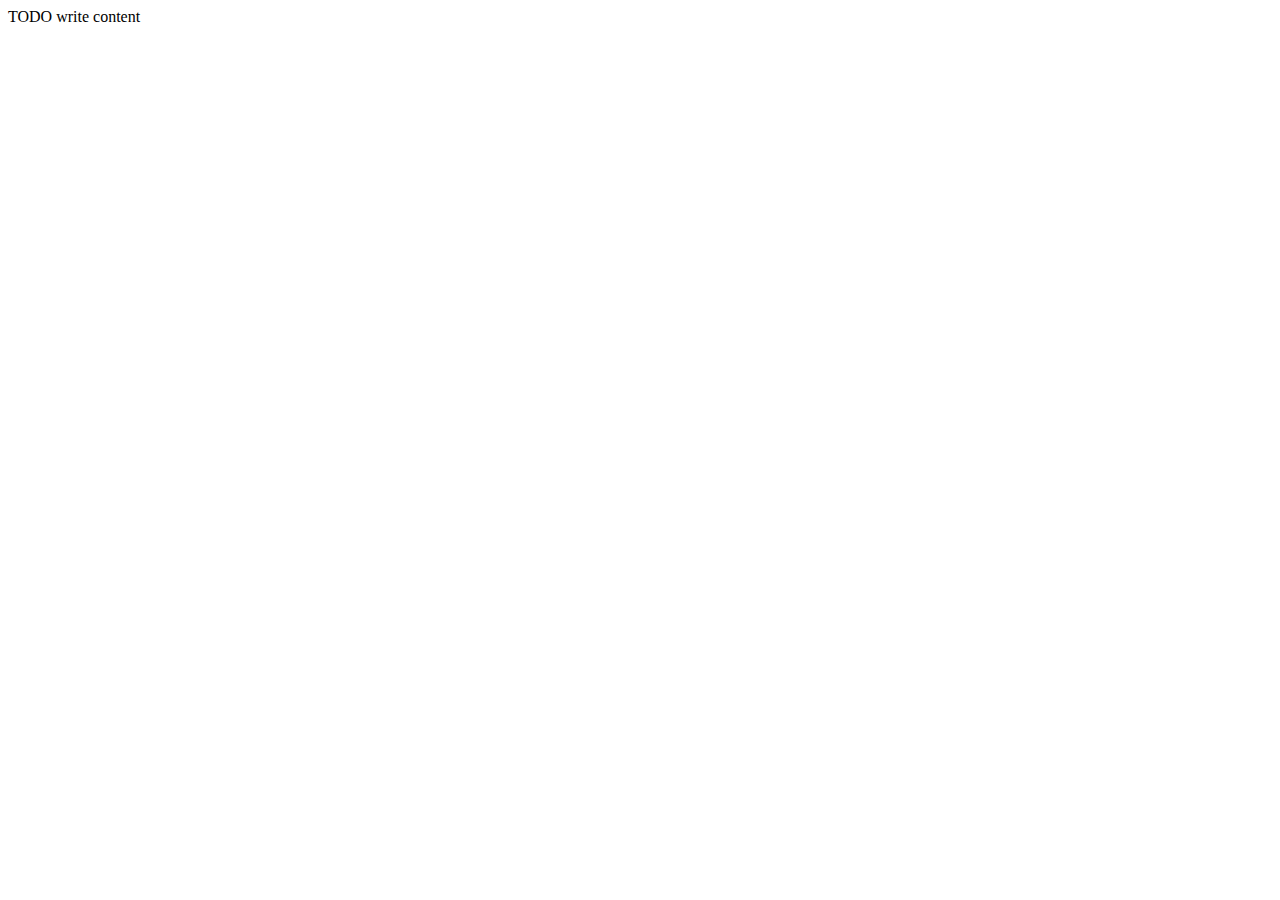
==== Project/web/index.html @ a3f19a48 "Chnages" ====
<!DOCTYPE html>
<!--
To change this license header, choose License Headers in Project Properties.
To change this template file, choose Tools | Templates
and open the template in the editor.
-->
<html>
    <head>
        <title>TODO supply a title</title>
        <meta charset="UTF-8">
        <meta name="viewport" content="width=device-width, initial-scale=1.0">
    </head>
    <body>
        <div>TODO write content</div>
    </body>
</html>
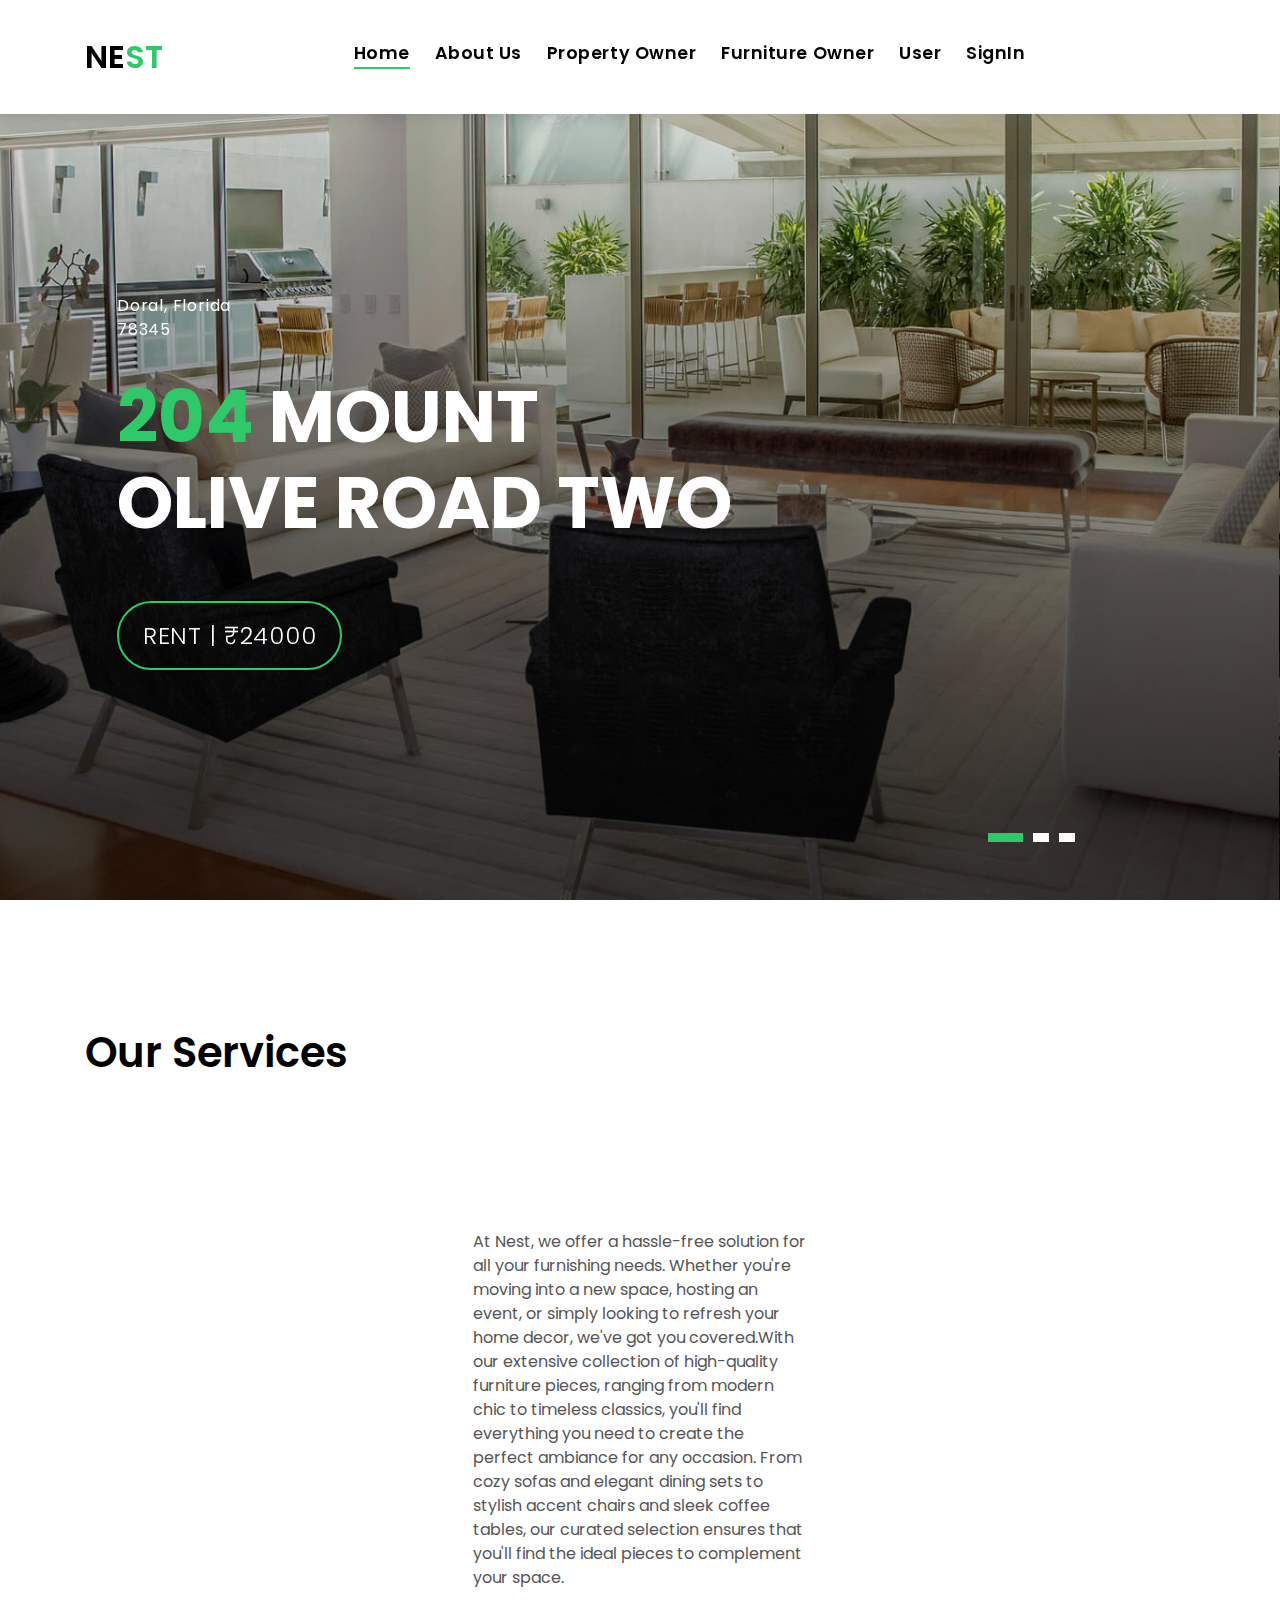
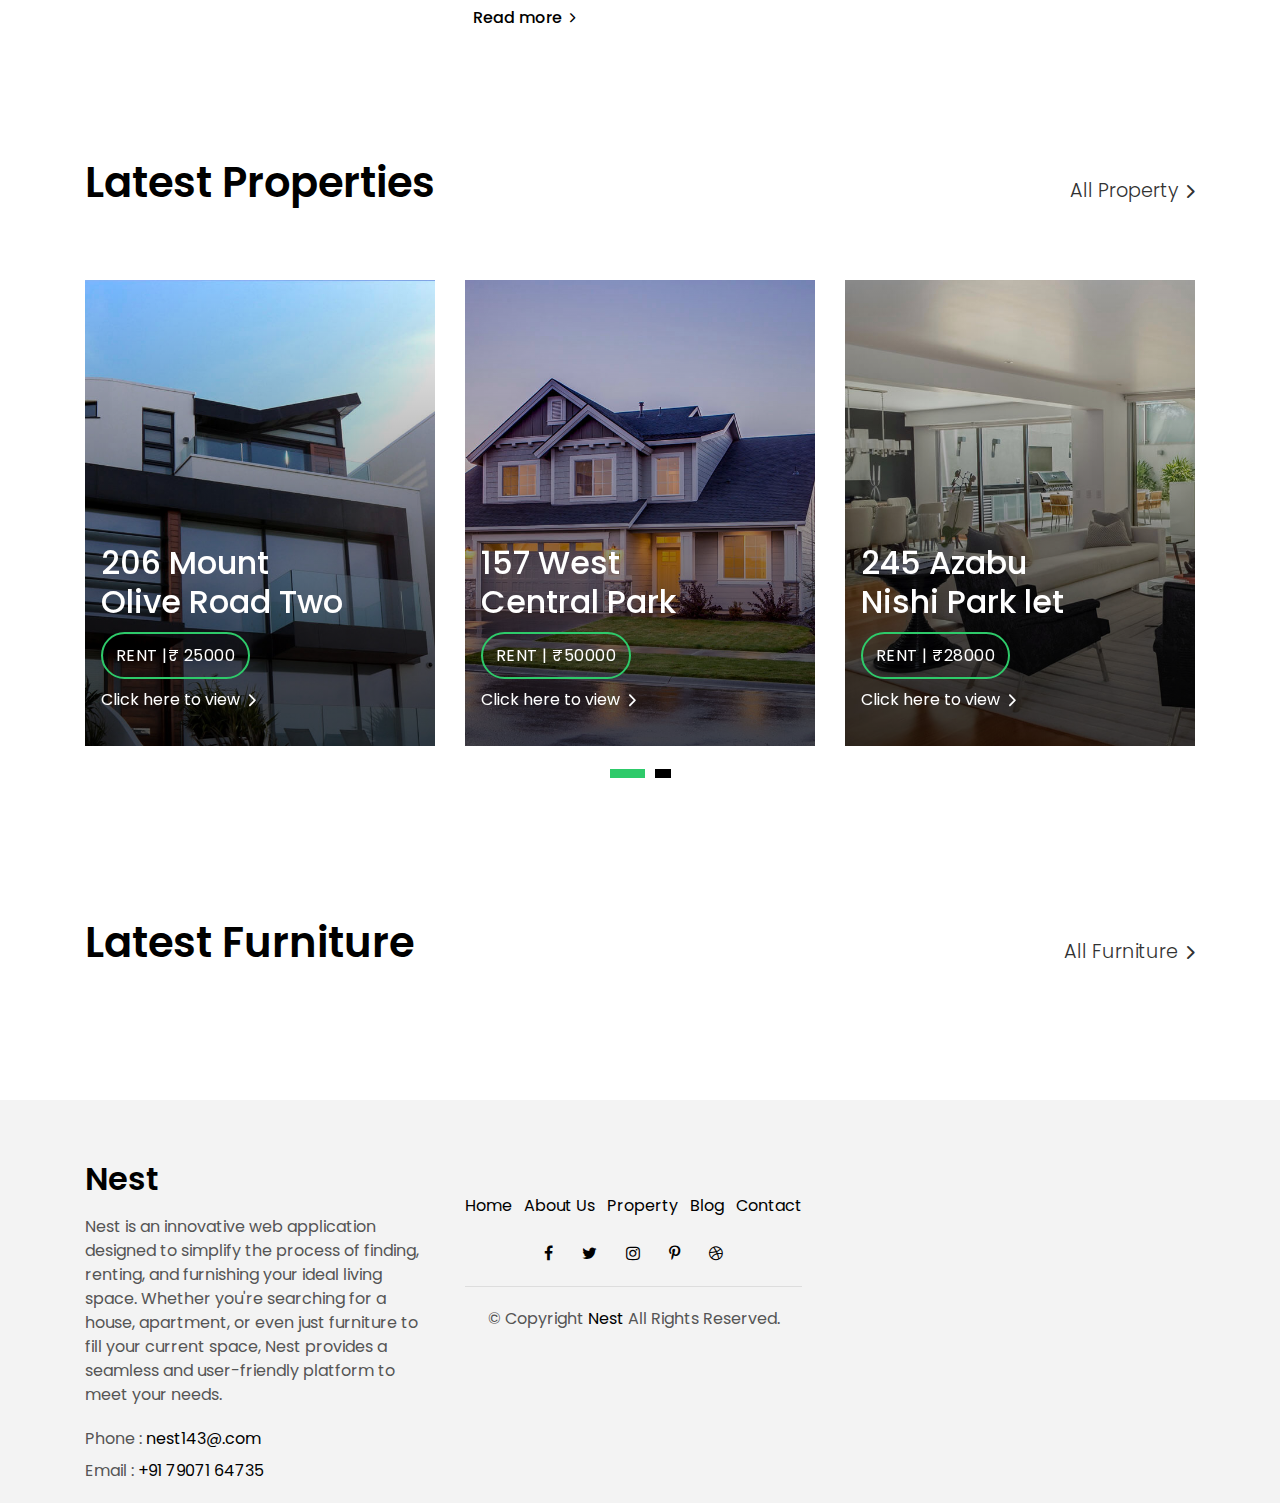
==== commit 328b1487: "new" ====
--- a/Project/web/index.html
+++ b/Project/web/index.html
@@ -1,16 +1,849 @@
 <!DOCTYPE html>
-<!--
-To change this license header, choose License Headers in Project Properties.
-To change this template file, choose Tools | Templates
-and open the template in the editor.
--->
-<html>
+<html lang="en">
     <head>
-        <title>TODO supply a title</title>
-        <meta charset="UTF-8">
-        <meta name="viewport" content="width=device-width, initial-scale=1.0">
+        <meta charset="utf-8">
+        <title>NEST Home Page</title>
+        <meta content="width=device-width, initial-scale=1.0" name="viewport">
+        <meta content="" name="keywords">
+        <meta content="" name="description">
+
+        <!-- Favicons -->
+        <link href="img/favicon.png" rel="icon">
+        <link href="img/apple-touch-icon.png" rel="apple-touch-icon">
+
+        <!-- Google Fonts -->
+        <link href="https://fonts.googleapis.com/css?family=Poppins:300,400,500,600,700" rel="stylesheet">
+
+        <!-- Bootstrap CSS File -->
+        <link href="Assets/Templates/Main/lib/bootstrap/css/bootstrap.min.css" rel="stylesheet">
+
+        <!-- Libraries CSS Files -->
+        <link href="Assets/Templates/Main/lib/font-awesome/css/font-awesome.min.css" rel="stylesheet">
+        <link href="Assets/Templates/Main/lib/animate/animate.min.css" rel="stylesheet">
+        <link href="Assets/Templates/Main/lib/ionicons/css/ionicons.min.css" rel="stylesheet">
+        <link href="Assets/Templates/Main/lib/owlcarousel/assets/owl.carousel.min.css" rel="stylesheet">
+
+        <!-- Main Stylesheet File -->
+        <link href="Assets/Templates/Main/css/style.css" rel="stylesheet">
+
     </head>
+
     <body>
-        <div>TODO write content</div>
-    </body>
-</html>
+
+        <div class="click-closed"></div>
+   
+
+        <!--/ Nav Star /-->
+        <nav class="navbar navbar-default navbar-trans navbar-expand-lg fixed-top">
+            <div class="container">
+                <button class="navbar-toggler collapsed" type="button" data-toggle="collapse" data-target="#navbarDefault"
+                        aria-controls="navbarDefault" aria-expanded="false" aria-label="Toggle navigation">
+                    <span></span>
+                    <span></span>
+                    <span></span>
+                </button>
+                <a class="navbar-brand text-brand" href="Assets/Templates/Main/index.html">NE<span class="color-b">ST</span></a>
+                <button type="button" class="btn btn-link nav-search navbar-toggle-box-collapse d-md-none" data-toggle="collapse"
+                        data-target="#navbarTogglerDemo01" aria-expanded="false">
+                    <span class="fa fa-search" aria-hidden="true"></span>
+                </button>
+                <div class="navbar-collapse collapse justify-content-center" id="navbarDefault">
+                    <ul class="navbar-nav">
+                        <li class="nav-item">
+                            <a class="nav-link active" href="index.html">Home</a>
+                        </li>
+                        <li class="nav-item">
+                            <a class="nav-link" href="Guest/about.html">About Us</a>
+                        </li>
+                        <li class="nav-item">
+                            <a class="nav-link" href="Guest/PropertyOwner.jsp">Property Owner</a>
+                        </li>
+                        <li class="nav-item">
+                            <a class="nav-link" href="Guest/FurnitureOwner.jsp">Furniture Owner</a>
+                        </li>
+                         <li class="nav-item">
+                             <a class="nav-link" href="Guest/NewUser.jsp">User</a>
+                        </li>
+                         <li class="nav-item">
+                             <a class="nav-link" href="Guest/Login.jsp">SignIn</a>
+                        </li>
+                    </ul>
+                </div>
+              
+            </div>
+        </nav>
+        <!--/ Nav End /-->
+
+        <!--/ Carousel Star /-->
+        <div class="intro intro-carousel">
+            <div id="carousel" class="owl-carousel owl-theme">
+                <div class="carousel-item-a intro-item bg-image" style="background-image: url(Assets/Templates/Main/img/slide-1.jpg)">
+                    <div class="overlay overlay-a"></div>
+                    <div class="intro-content display-table">
+                        <div class="table-cell">
+                            <div class="container">
+                                <div class="row">
+                                    <div class="col-lg-8">
+                                        <div class="intro-body">
+                                            <p class="intro-title-top">Doral, Florida
+                                                <br> 78345</p>
+                                            <h1 class="intro-title mb-4">
+                                                <span class="color-b">204 </span> Mount
+                                                <br> Olive Road Two</h1>
+                                            <p class="intro-subtitle intro-price">
+                                                <a href="#"><span class="price-a">rent | ₹24000</span></a>
+                                            </p>
+                                        </div>
+                                    </div>
+                                </div>
+                            </div>
+                        </div>
+                    </div>
+                </div>
+                <div class="carousel-item-a intro-item bg-image" style="background-image: url(Assets/Templates/Main/img/slide-2.jpg)">
+                    <div class="overlay overlay-a"></div>
+                    <div class="intro-content display-table">
+                        <div class="table-cell">
+                            <div class="container">
+                                <div class="row">
+                                    <div class="col-lg-8">
+                                        <div class="intro-body">
+                                            <p class="intro-title-top">Doral, Florida
+                                                <br> 78345</p>
+                                            <h1 class="intro-title mb-4">
+                                                <span class="color-b">204 </span> Rino
+                                                <br> Venda Road Five</h1>
+                                            <p class="intro-subtitle intro-price">
+                                                <a href="#"><span class="price-a">rent | ₹24000</span></a>
+                                            </p>
+                                        </div>
+                                    </div>
+                                </div>
+                            </div>
+                        </div>
+                    </div>
+                </div>
+                <div class="carousel-item-a intro-item bg-image" style="background-image: url(Assets/Templates/Main/img/slide-3.jpg)">
+                    <div class="overlay overlay-a"></div>
+                    <div class="intro-content display-table">
+                        <div class="table-cell">
+                            <div class="container">
+                                <div class="row">
+                                    <div class="col-lg-8">
+                                        <div class="intro-body">
+                                            <p class="intro-title-top">Doral, Florida
+                                                <br> 78345</p>
+                                            <h1 class="intro-title mb-4">
+                                                <span class="color-b">204 </span> Alira
+                                                <br> Roan Road One</h1>
+                                            <p class="intro-subtitle intro-price">
+                                                <a href="#"><span class="price-a">rent | $ 12.000</span></a>
+                                            </p>
+                                        </div>
+                                    </div>
+                                </div>
+                            </div>
+                        </div>
+                    </div>
+                </div>
+            </div>
+        </div>
+        <!--/ Carousel end /-->
+
+        <!--/ Services Star /-->
+        <section class="section-services section-t8">
+            <div class="container">
+                <div class="row">
+                    <div class="col-md-12">
+                        <div class="title-wrap d-flex justify-content-between">
+                            <div class="title-box">
+                                <h2 class="title-a">Our Services</h2>
+                            </div>
+                        </div>
+                    </div>
+                </div>
+                <div class="row">
+                    <div class="col-md-4">
+                        <div class="card-box-c foo">
+                            <div class="card-header-c d-flex">
+
+                                <div class="card-title-c align-self-center">
+                                    <h2 class="title-c">Property Rental</h2>
+                                </div>
+                            </div>
+                            <div class="card-body-c">
+                                <p class="content-c">
+                                    Discover the epitome of comfort and convenience with our exclusive rental services tailored just for you.
+                                    At Nest, we pride ourselves on delivering unparalleled experiences that exceed expectations. 
+                                    Whether you're searching for a cozy apartment, a charming townhouse, or a luxurious villa,
+                                    we have the perfect accommodation to suit your needs.
+                                </p>
+                            </div>
+                            <div class="card-footer-c">
+                                <a href="#" class="link-c link-icon">Read more
+                                    <span class="ion-ios-arrow-forward"></span>
+                                </a>
+                            </div>
+                        </div>
+                    </div>
+                    <div class="col-md-4">
+                        <div class="card-box-c foo">
+                            <div class="card-header-c d-flex">
+
+                            </div>
+
+                            <div class="card-title-c align-self-center">
+                                <h2 class="title-c">Furniture Rental</h2>
+                            </div>
+                        </div>
+                        <div class="card-body-c">
+                            <p class="content-c">
+                                At Nest, we offer a hassle-free solution for all your furnishing needs.
+                                Whether you're moving into a new space, hosting an event, or simply looking to refresh your home decor,
+                                we've got you covered.With our extensive collection of high-quality furniture pieces,
+                                ranging from modern chic to timeless classics,
+                                you'll find everything you need to create the perfect ambiance for any occasion. 
+                                From cozy sofas and elegant dining sets to stylish accent chairs and sleek coffee tables, 
+                                our curated selection ensures that you'll find the ideal pieces to complement your space.
+                            </p>
+                        </div>
+                        <div class="card-footer-c">
+                            <a href="#" class="link-c link-icon">Read more
+                                <span class="ion-ios-arrow-forward"></span>
+                            </a>
+                        </div>
+                    </div>
+                </div>
+                <!--        <div class="col-md-4">
+                          <div class="card-box-c foo">
+                            <div class="card-header-c d-flex">
+                              <div class="card-box-ico">
+                                <span class="fa fa-home"></span>
+                              </div>-->
+                <!--              <div class="card-title-c align-self-center">
+                                <h2 class="title-c">Sell</h2>
+                              </div>
+                            </div>
+                            <div class="card-body-c">
+                              <p class="content-c">
+                                Sed porttitor lectus nibh. Cras ultricies ligula sed magna dictum porta. Praesent sapien massa,
+                                convallis a pellentesque
+                                nec, egestas non nisi.
+                              </p>
+                            </div>
+                            <div class="card-footer-c">
+                              <a href="#" class="link-c link-icon">Read more
+                                <span class="ion-ios-arrow-forward"></span>
+                              </a>
+                            </div>-->
+                <!--          </div>
+                        </div>
+                      </div>
+                    </div>-->
+        </section>
+        <!--/ Services End /-->
+
+        <!--/ Property Star /-->
+        <section class="section-property section-t8">
+            <div class="container">
+                <div class="row">
+                    <div class="col-md-12">
+                        <div class="title-wrap d-flex justify-content-between">
+                            <div class="title-box">
+                                <h2 class="title-a">Latest Properties</h2>
+                            </div>
+                            <div class="title-link">
+                                <a href="Assets/Templates/Main/property-grid.html">All Property
+                                    <span class="ion-ios-arrow-forward"></span>
+                                </a>
+                            </div>
+                        </div>
+                    </div>
+                </div>
+                <div id="property-carousel" class="owl-carousel owl-theme">
+                    <div class="carousel-item-b">
+                        <div class="card-box-a card-shadow">
+                            <div class="img-box-a">
+                                <img src="Assets/Templates/Main/img/property-6.jpg" alt="" class="img-a img-fluid">
+                            </div>
+                            <div class="card-overlay">
+                                <div class="card-overlay-a-content">
+                                    <div class="card-header-a">
+                                        <h2 class="card-title-a">
+                                            <a href="Assets/Templates/Main/property-single.html">206 Mount
+                                                <br /> Olive Road Two</a>
+                                        </h2>
+                                    </div>
+                                    <div class="card-body-a">
+                                        <div class="price-box d-flex">
+                                            <span class="price-a">rent |₹ 25000</span>
+                                        </div>
+                                        <a href="#" class="link-a">Click here to view
+                                            <span class="ion-ios-arrow-forward"></span>
+                                        </a>
+                                    </div>
+                                    <div class="card-footer-a">
+                                        <ul class="card-info d-flex justify-content-around">
+                                            <li>
+                                                <h4 class="card-info-title">Area</h4>
+                                                <span>340m
+                                                    <sup>2</sup>
+                                                </span>
+                                            </li>
+                                            <li>
+                                                <h4 class="card-info-title">Beds</h4>
+                                                <span>2</span>
+                                            </li>
+                                            <li>
+                                                <h4 class="card-info-title">Baths</h4>
+                                                <span>4</span>
+                                            </li>
+                                            <li>
+                                                <h4 class="card-info-title">Garages</h4>
+                                                <span>1</span>
+                                            </li>
+                                        </ul>
+                                    </div>
+                                </div>
+                            </div>
+                        </div>
+                    </div>
+                    <div class="carousel-item-b">
+                        <div class="card-box-a card-shadow">
+                            <div class="img-box-a">
+                                <img src="Assets/Templates/Main/img/property-3.jpg" alt="" class="img-a img-fluid">
+                            </div>
+                            <div class="card-overlay">
+                                <div class="card-overlay-a-content">
+                                    <div class="card-header-a">
+                                        <h2 class="card-title-a">
+                                            <a href="Assets/Templates/Main/property-single.html">157 West
+                                                <br /> Central Park</a>
+                                        </h2>
+                                    </div>
+                                    <div class="card-body-a">
+                                        <div class="price-box d-flex">
+                                            <span class="price-a">rent | ₹50000</span>
+                                        </div>
+                                        <a href="Assets/Templates/Main/property-single.html" class="link-a">Click here to view
+                                            <span class="ion-ios-arrow-forward"></span>
+                                        </a>
+                                    </div>
+                                    <div class="card-footer-a">
+                                        <ul class="card-info d-flex justify-content-around">
+                                            <li>
+                                                <h4 class="card-info-title">Area</h4>
+                                                <span>340m
+                                                    <sup>2</sup>
+                                                </span>
+                                            </li>
+                                            <li>
+                                                <h4 class="card-info-title">Beds</h4>
+                                                <span>2</span>
+                                            </li>
+                                            <li>
+                                                <h4 class="card-info-title">Baths</h4>
+                                                <span>4</span>
+                                            </li>
+                                            <li>
+                                                <h4 class="card-info-title">Garages</h4>
+                                                <span>1</span>
+                                            </li>
+                                        </ul>
+                                    </div>
+                                </div>
+                            </div>
+                        </div>
+                    </div>
+                    <div class="carousel-item-b">
+                        <div class="card-box-a card-shadow">
+                            <div class="img-box-a">
+                                <img src="Assets/Templates/Main/img/property-7.jpg" alt="" class="img-a img-fluid">
+                            </div>
+                            <div class="card-overlay">
+                                <div class="card-overlay-a-content">
+                                    <div class="card-header-a">
+                                        <h2 class="card-title-a">
+                                            <a href="Assets/Templates/Main/property-single.html">245 Azabu
+                                                <br /> Nishi Park let</a>
+                                        </h2>
+                                    </div>
+                                    <div class="card-body-a">
+                                        <div class="price-box d-flex">
+                                            <span class="price-a">rent | ₹28000</span>
+                                        </div>
+                                        <a href="Assets/Templates/Main/property-single.html" class="link-a">Click here to view
+                                            <span class="ion-ios-arrow-forward"></span>
+                                        </a>
+                                    </div>
+                                    <div class="card-footer-a">
+                                        <ul class="card-info d-flex justify-content-around">
+                                            <li>
+                                                <h4 class="card-info-title">Area</h4>
+                                                <span>340m
+                                                    <sup>2</sup>
+                                                </span>
+                                            </li>
+                                            <li>
+                                                <h4 class="card-info-title">Beds</h4>
+                                                <span>2</span>
+                                            </li>
+                                            <li>
+                                                <h4 class="card-info-title">Baths</h4>
+                                                <span>4</span>
+                                            </li>
+                                            <li>
+                                                <h4 class="card-info-title">Garages</h4>
+                                                <span>1</span>
+                                            </li>
+                                        </ul>
+                                    </div>
+                                </div>
+                            </div>
+                        </div>
+                    </div>
+                    <div class="carousel-item-b">
+                        <div class="card-box-a card-shadow">
+                            <div class="img-box-a">
+                                <img src="Assets/Templates/Main/img/property-10.jpg" alt="" class="img-a img-fluid">
+                            </div>
+                            <div class="card-overlay">
+                                <div class="card-overlay-a-content">
+                                    <div class="card-header-a">
+                                        <h2 class="card-title-a">
+                                            <a href="Assets/Templates/Main/property-single.html">204 Montal
+                                                <br /> South Bela Two</a>
+                                        </h2>
+                                    </div>
+                                    <div class="card-body-a">
+                                        <div class="price-box d-flex">
+                                            <span class="price-a">rent | ₹24000</span>
+                                        </div>
+                                        <a href="Assets/Templates/Main/property-single.html" class="link-a">Click here to view
+                                            <span class="ion-ios-arrow-forward"></span>
+                                        </a>
+                                    </div>
+                                    <div class="card-footer-a">
+                                        <ul class="card-info d-flex justify-content-around">
+                                            <li>
+                                                <h4 class="card-info-title">Area</h4>
+                                                <span>340m
+                                                    <sup>2</sup>
+                                                </span>
+                                            </li>
+                                            <li>
+                                                <h4 class="card-info-title">Beds</h4>
+                                                <span>2</span>
+                                            </li>
+                                            <li>
+                                                <h4 class="card-info-title">Baths</h4>
+                                                <span>4</span>
+                                            </li>
+                                            <li>
+                                                <h4 class="card-info-title">Garages</h4>
+                                                <span>1</span>
+                                            </li>
+                                        </ul>
+                                    </div>
+                                </div>
+                            </div>
+                        </div>
+                    </div>
+                </div>
+            </div>
+        </section>
+        <!--/ Property End /-->
+
+        <!--/ Furniture Start /-->
+        <section class="section-property section-t8">
+            <div class="container">
+                <div class="row">
+                    <div class="col-md-12">
+                        <div class="title-wrap d-flex justify-content-between">
+                            <div class="title-box">
+                                <h2 class="title-a">Latest Furniture</h2>
+                            </div>
+                            <div class="title-link">
+                                <a href="Assets/Templates/Main/property-grid.html">All Furniture
+                                    <span class="ion-ios-arrow-forward"></span>
+                                </a>
+                            </div>
+                        </div>
+                    </div>
+                </div>
+                <div id="property-carousel" class="owl-carousel owl-theme">
+                    <div class="carousel-item-b">
+                        <div class="card-box-a card-shadow">
+                            <div class="img-box-a">
+                                <img src="Assets/Templates/Main/img/property-6.jpg" alt="" class="img-a img-fluid">
+                            </div>
+                            <div class="card-overlay">
+                                <div class="card-overlay-a-content">
+                                    <div class="card-header-a">
+                                        <h2 class="card-title-a">
+                                            <a href="Assets/Templates/Main/property-single.html">206 Mount
+                                                <br /> Olive Road Two</a>
+                                        </h2>
+                                    </div>
+                                    <div class="card-body-a">
+                                        <div class="price-box d-flex">
+                                            <span class="price-a">rent | ₹34000</span>
+                                        </div>
+                                        <a href="#" class="link-a">Click here to view
+                                            <span class="ion-ios-arrow-forward"></span>
+                                        </a>
+                                    </div>
+                                    <div class="card-footer-a">
+                                        <ul class="card-info d-flex justify-content-around">
+                                            <li>
+                                                <h4 class="card-info-title">Area</h4>
+                                                <span>340m
+                                                    <sup>2</sup>
+                                                </span>
+                                            </li>
+                                            <li>
+                                                <h4 class="card-info-title">Beds</h4>
+                                                <span>2</span>
+                                            </li>
+                                            <li>
+                                                <h4 class="card-info-title">Baths</h4>
+                                                <span>4</span>
+                                            </li>
+                                            <li>
+                                                <h4 class="card-info-title">Garages</h4>
+                                                <span>1</span>
+                                            </li>
+                                        </ul>
+                                    </div>
+                                </div>
+                            </div>
+                        </div>
+                    </div>
+                    <div class="carousel-item-b">
+                        <div class="card-box-a card-shadow">
+                            <div class="img-box-a">
+                                <img src="Assets/Templates/Main/img/property-3.jpg" alt="" class="img-a img-fluid">
+                            </div>
+                            <div class="card-overlay">
+                                <div class="card-overlay-a-content">
+                                    <div class="card-header-a">
+                                        <h2 class="card-title-a">
+                                            <a href="Assets/Templates/Main/property-single.html">157 West
+                                                <br /> Central Park</a>
+                                        </h2>
+                                    </div>
+                                    <div class="card-body-a">
+                                        <div class="price-box d-flex">
+                                            <span class="price-a">rent | ₹24000</span>
+                                        </div>
+                                        <a href="Assets/Templates/Main/property-single.html" class="link-a">Click here to view
+                                            <span class="ion-ios-arrow-forward"></span>
+                                        </a>
+                                    </div>
+                                    <div class="card-footer-a">
+                                        <ul class="card-info d-flex justify-content-around">
+                                            <li>
+                                                <h4 class="card-info-title">Area</h4>
+                                                <span>340m
+                                                    <sup>2</sup>
+                                                </span>
+                                            </li>
+                                            <li>
+                                                <h4 class="card-info-title">Beds</h4>
+                                                <span>2</span>
+                                            </li>
+                                            <li>
+                                                <h4 class="card-info-title">Baths</h4>
+                                                <span>4</span>
+                                            </li>
+                                            <li>
+                                                <h4 class="card-info-title">Garages</h4>
+                                                <span>1</span>
+                                            </li>
+                                        </ul>
+                                    </div>
+                                </div>
+                            </div>
+                        </div>
+                    </div>
+                    <div class="carousel-item-b">
+                        <div class="card-box-a card-shadow">
+                            <div class="img-box-a">
+                                <img src="Assets/Templates/Main/img/property-7.jpg" alt="" class="img-a img-fluid">
+                            </div>
+                            <div class="card-overlay">
+                                <div class="card-overlay-a-content">
+                                    <div class="card-header-a">
+                                        <h2 class="card-title-a">
+                                            <a href="Assets/Templates/Main/property-single.html">245 Azabu
+                                                <br /> Nishi Park let</a>
+                                        </h2>
+                                    </div>
+                                    <div class="card-body-a">
+                                        <div class="price-box d-flex">
+                                            <span class="price-a">rent |₹24000</span>
+                                        </div>
+                                        <a href="Assets/Templates/Main/property-single.html" class="link-a">Click here to view
+                                            <span class="ion-ios-arrow-forward"></span>
+                                        </a>
+                                    </div>
+                                    <div class="card-footer-a">
+                                        <ul class="card-info d-flex justify-content-around">
+                                            <li>
+                                                <h4 class="card-info-title">Area</h4>
+                                                <span>340m
+                                                    <sup>2</sup>
+                                                </span>
+                                            </li>
+                                            <li>
+                                                <h4 class="card-info-title">Beds</h4>
+                                                <span>2</span>
+                                            </li>
+                                            <li>
+                                                <h4 class="card-info-title">Baths</h4>
+                                                <span>4</span>
+                                            </li>
+                                            <li>
+                                                <h4 class="card-info-title">Garages</h4>
+                                                <span>1</span>
+                                            </li>
+                                        </ul>
+                                    </div>
+                                </div>
+                            </div>
+                        </div>
+                    </div>
+                    <div class="carousel-item-b">
+                        <div class="card-box-a card-shadow">
+                            <div class="img-box-a">
+                                <img src="Assets/Templates/Main/img/property-10.jpg" alt="" class="img-a img-fluid">
+                            </div>
+                            <div class="card-overlay">
+                                <div class="card-overlay-a-content">
+                                    <div class="card-header-a">
+                                        <h2 class="card-title-a">
+                                            <a href="Assets/Templates/Main/property-single.html">204 Montal
+                                                <br /> South Bela Two</a>
+                                        </h2>
+                                    </div>
+                                    <div class="card-body-a">
+                                        <div class="price-box d-flex">
+                                            <span class="price-a">rent | ₹24000</span>
+                                        </div>
+                                        <a href="Assets/Templates/Main/property-single.html" class="link-a">Click here to view
+                                            <span class="ion-ios-arrow-forward"></span>
+                                        </a>
+                                    </div>
+                                    <div class="card-footer-a">
+                                        <ul class="card-info d-flex justify-content-around">
+                                            <li>
+                                                <h4 class="card-info-title">Area</h4>
+                                                <span>340m
+                                                    <sup>2</sup>
+                                                </span>
+                                            </li>
+                                            <li>
+                                                <h4 class="card-info-title">Beds</h4>
+                                                <span>2</span>
+                                            </li>
+                                            <li>
+                                                <h4 class="card-info-title">Baths</h4>
+                                                <span>4</span>
+                                            </li>
+                                            <li>
+                                                <h4 class="card-info-title">Garages</h4>
+                                                <span>1</span>
+                                            </li>
+                                        </ul>
+                                    </div>
+                                </div>
+                            </div>
+                        </div>
+                    </div>
+                </div>
+            </div>
+        </section>
+
+        <!--/ footer Star /-->
+        <section class="section-footer">
+            <div class="container">
+                <div class="row">
+                    <div class="col-sm-12 col-md-4">
+                        <div class="widget-a">
+                            <div class="w-header-a">
+                                <h3 class="w-title-a text-brand">Nest</h3>
+                            </div>
+                            <div class="w-body-a">
+                                <p class="w-text-a color-text-a">
+                                    Nest is an innovative web application designed to simplify the process of finding,
+                                    renting, and furnishing your ideal living space.
+                                    Whether you're searching for a house, apartment,
+                                    or even just furniture to fill your current space,
+                                    Nest provides a seamless and user-friendly platform to meet your needs.
+                                </p>
+                            </div>
+                            <div class="w-footer-a">
+                                <ul class="list-unstyled">
+                                    <li class="color-a">
+                                        <span class="color-text-a">Phone :</span> nest143@.com</li>
+                                    <li class="color-a">
+                                        <span class="color-text-a">Email :</span> +91 79071 64735</li>
+                                </ul>
+                            </div>
+                        </div>
+                    </div>
+                    <!--        <div class="col-sm-12 col-md-4 section-md-t3">
+                              <div class="widget-a">
+                                <div class="w-header-a">
+                                  <h3 class="w-title-a text-brand">The Company</h3>
+                                </div>
+                                <div class="w-body-a">
+                                  <div class="w-body-a">
+                                    <ul class="list-unstyled">
+                                      <li class="item-list-a">
+                                        <i class="fa fa-angle-right"></i> <a href="#">Site Map</a>
+                                      </li>
+                                      <li class="item-list-a">
+                                        <i class="fa fa-angle-right"></i> <a href="#">Legal</a>
+                                      </li>
+                                      <li class="item-list-a">
+                                        <i class="fa fa-angle-right"></i> <a href="#">Agent Admin</a>
+                                      </li>
+                                      <li class="item-list-a">
+                                        <i class="fa fa-angle-right"></i> <a href="#">Careers</a>
+                                      </li>
+                                      <li class="item-list-a">
+                                        <i class="fa fa-angle-right"></i> <a href="#">Affiliate</a>
+                                      </li>
+                                      <li class="item-list-a">
+                                        <i class="fa fa-angle-right"></i> <a href="#">Privacy Policy</a>
+                                      </li>
+                                    </ul>
+                                  </div>
+                                </div>
+                              </div>
+                            </div>
+                            <div class="col-sm-12 col-md-4 section-md-t3">
+                              <div class="widget-a">
+                                <div class="w-header-a">
+                                  <h3 class="w-title-a text-brand">International sites</h3>
+                                </div>
+                                <div class="w-body-a">
+                                  <ul class="list-unstyled">
+                                    <li class="item-list-a">
+                                      <i class="fa fa-angle-right"></i> <a href="#">Venezuela</a>
+                                    </li>
+                                    <li class="item-list-a">
+                                      <i class="fa fa-angle-right"></i> <a href="#">China</a>
+                                    </li>
+                                    <li class="item-list-a">
+                                      <i class="fa fa-angle-right"></i> <a href="#">Hong Kong</a>
+                                    </li>
+                                    <li class="item-list-a">
+                                      <i class="fa fa-angle-right"></i> <a href="#">Argentina</a>
+                                    </li>
+                                    <li class="item-list-a">
+                                      <i class="fa fa-angle-right"></i> <a href="#">Singapore</a>
+                                    </li>
+                                    <li class="item-list-a">
+                                      <i class="fa fa-angle-right"></i> <a href="#">Philippines</a>
+                                    </li>
+                                  </ul>
+                                </div>
+                              </div>
+                            </div>
+                          </div>
+                        </div>
+                      </section>-->
+                    <footer>
+                        <div class="container">
+                            <div class="row">
+                                <div class="col-md-12">
+                                    <nav class="nav-footer">
+                                        <ul class="list-inline">
+                                            <li class="list-inline-item">
+                                                <a href="#">Home</a>
+                                            </li>
+                                            <li class="list-inline-item">
+                                                <a href="#">About Us</a>
+                                            </li>
+                                            <li class="list-inline-item">
+                                                <a href="#">Property</a>
+                                            </li>
+                                            <li class="list-inline-item">
+                                                <a href="#">Blog</a>
+                                            </li>
+                                            <li class="list-inline-item">
+                                                <a href="#">Contact</a>
+                                            </li>
+                                        </ul>
+                                    </nav>
+                                    <div class="socials-a">
+                                        <ul class="list-inline">
+                                            <li class="list-inline-item">
+                                                <a href="#">
+                                                    <i class="fa fa-facebook" aria-hidden="true"></i>
+                                                </a>
+                                            </li>
+                                            <li class="list-inline-item">
+                                                <a href="#">
+                                                    <i class="fa fa-twitter" aria-hidden="true"></i>
+                                                </a>
+                                            </li>
+                                            <li class="list-inline-item">
+                                                <a href="#">
+                                                    <i class="fa fa-instagram" aria-hidden="true"></i>
+                                                </a>
+                                            </li>
+                                            <li class="list-inline-item">
+                                                <a href="#">
+                                                    <i class="fa fa-pinterest-p" aria-hidden="true"></i>
+                                                </a>
+                                            </li>
+                                            <li class="list-inline-item">
+                                                <a href="#">
+                                                    <i class="fa fa-dribbble" aria-hidden="true"></i>
+                                                </a>
+                                            </li>
+                                        </ul>
+                                    </div>
+                                    <div class="copyright-footer">
+                                        <p class="copyright color-text-a">
+                                            &copy; Copyright
+                                            <span class="color-a">Nest</span> All Rights Reserved.
+                                        </p>
+                                    </div>
+                                    <div class="credits">
+                                        <!--
+                                          All the links in the footer should remain intact.
+                                          You can delete the links only if you purchased the pro version.
+                                          Licensing information: https://bootstrapmade.com/license/
+                                          Purchase the pro version with working PHP/AJAX contact form: https://bootstrapmade.com/buy/?theme=EstateAgency
+                                        -->
+                                        <!--Designed by <a href="https://bootstrapmade.com/">BootstrapMade</a>-->
+                                    </div>
+                                </div>
+                            </div>
+                        </div>
+                    </footer>
+                    <!--/ Footer End /-->
+
+                    <a href="#" class="back-to-top"><i class="fa fa-chevron-up"></i></a>
+                    <div id="preloader"></div>
+
+                    <!-- JavaScript Libraries -->
+                    <script src="Assets/Templates/Main/lib/jquery/jquery.min.js"></script>
+                    <script src="Assets/Templates/Main/lib/jquery/jquery-migrate.min.js"></script>
+                    <script src="Assets/Templates/Main/lib/popper/popper.min.js"></script>
+                    <script src="Assets/Templates/Main/lib/bootstrap/js/bootstrap.min.js"></script>
+                    <script src="Assets/Templates/Main/lib/easing/easing.min.js"></script>
+                    <script src="Assets/Templates/Main/lib/owlcarousel/owl.carousel.min.js"></script>
+                    <script src="Assets/Templates/Main/lib/scrollreveal/scrollreveal.min.js"></script>
+                    <!-- Contact Form JavaScript File -->
+                    <script src="Assets/Templates/Main/contactform/contactform.js"></script>
+
+                    <!-- Template Main Javascript File -->
+                    <script src="Assets/Templates/Main/js/main.js"></script>
+
+                    </body>
+                    </html>
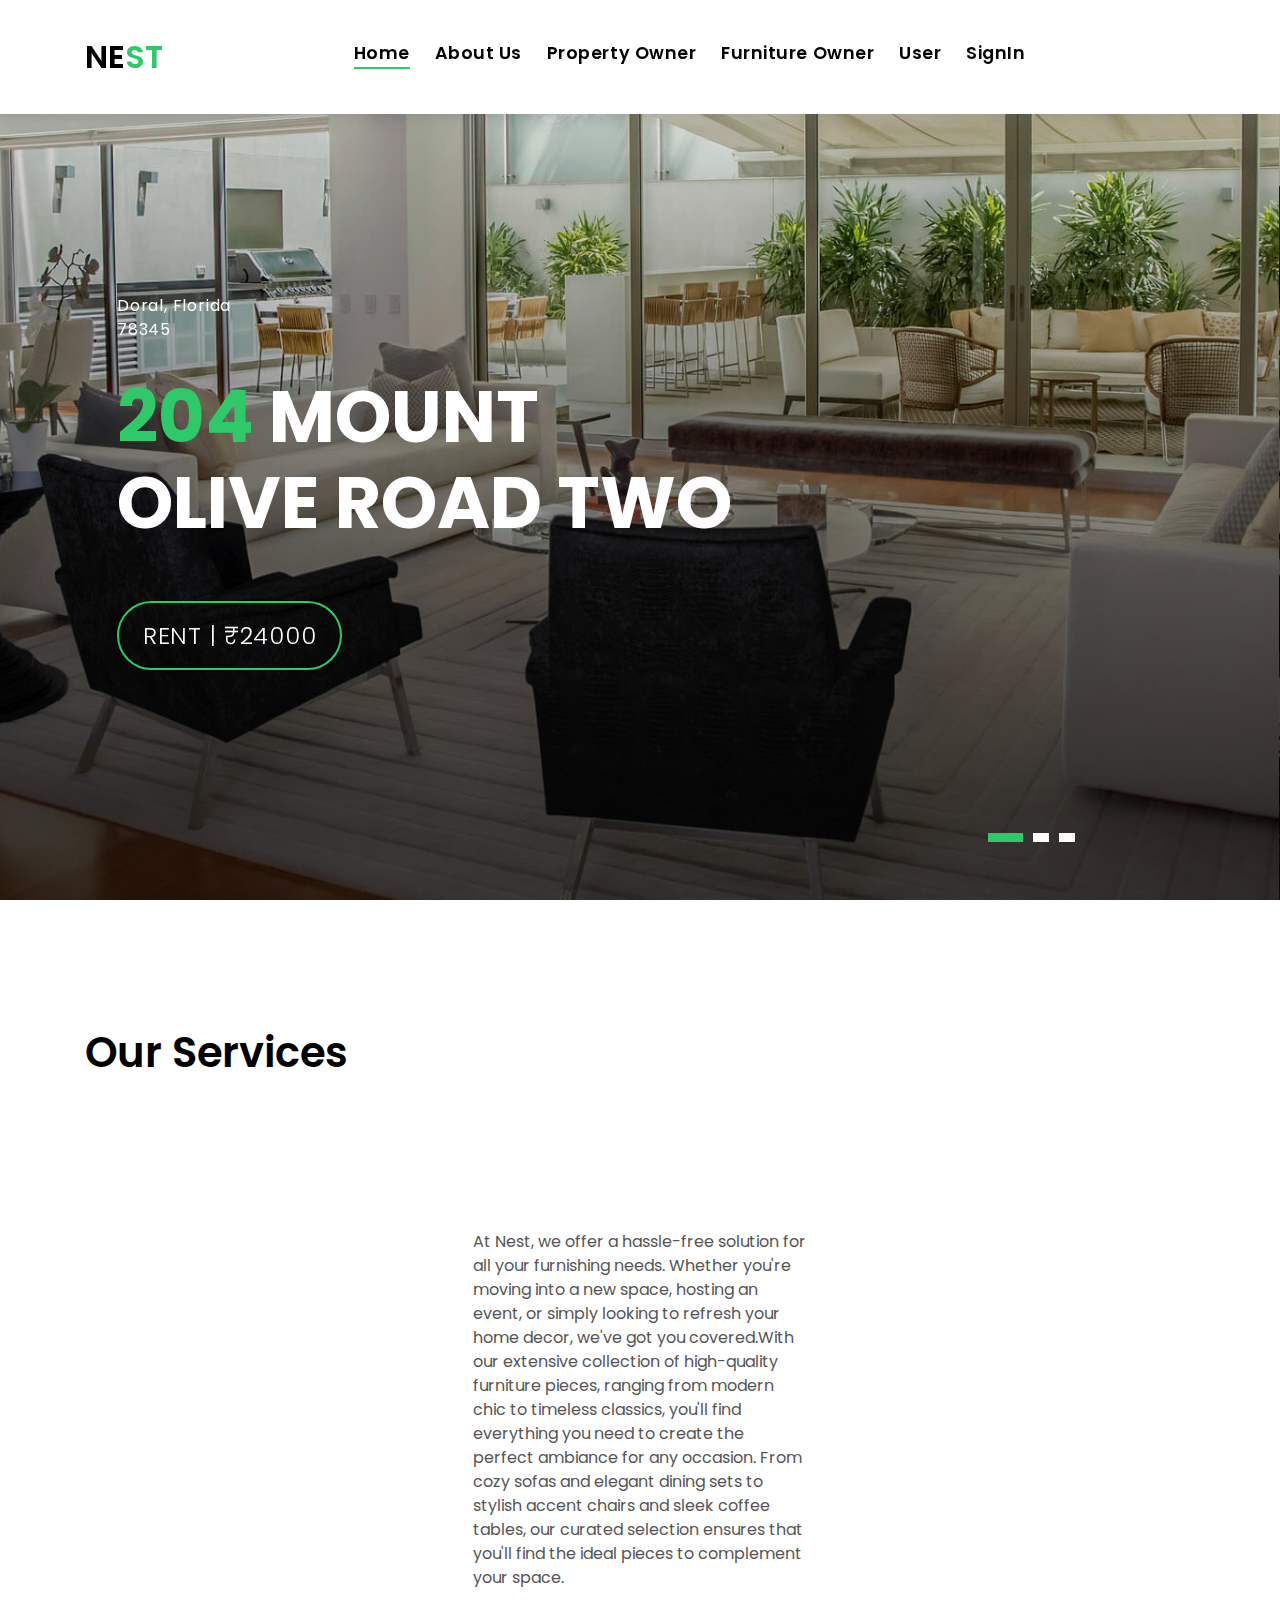
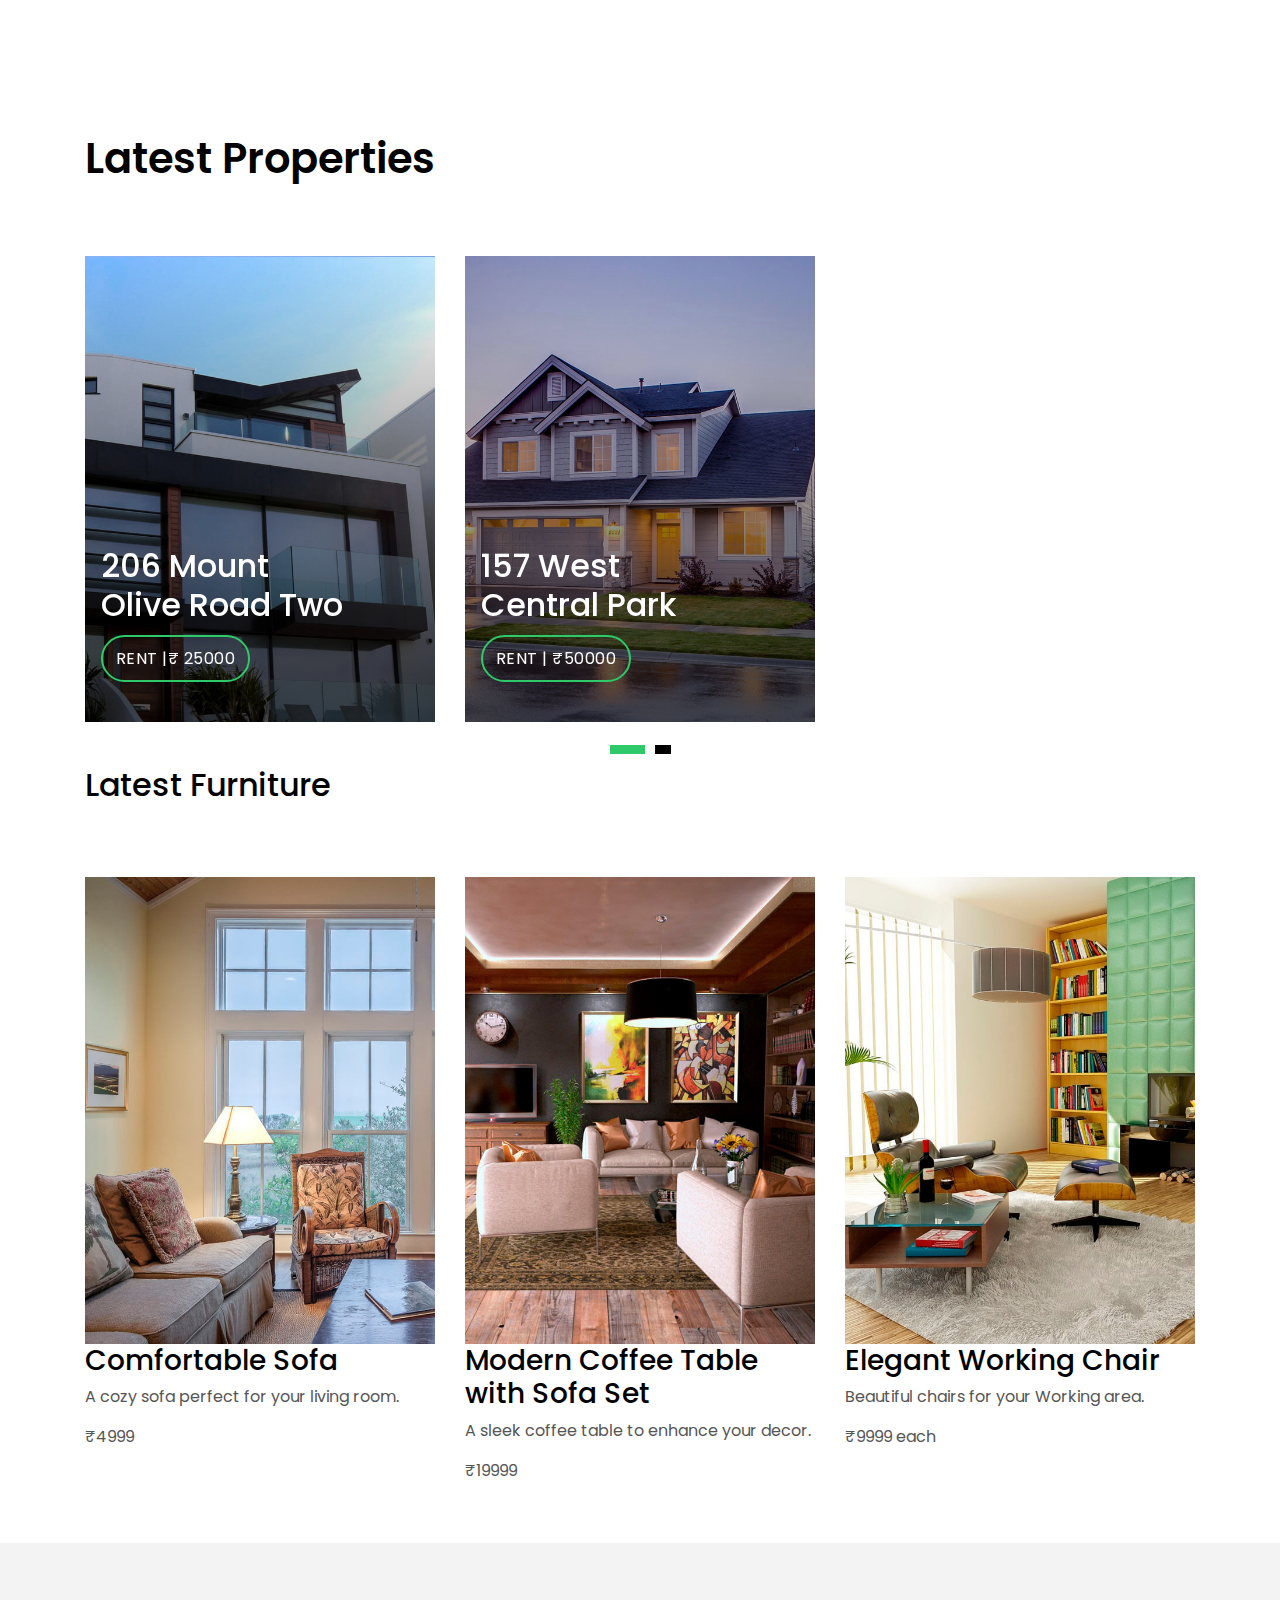
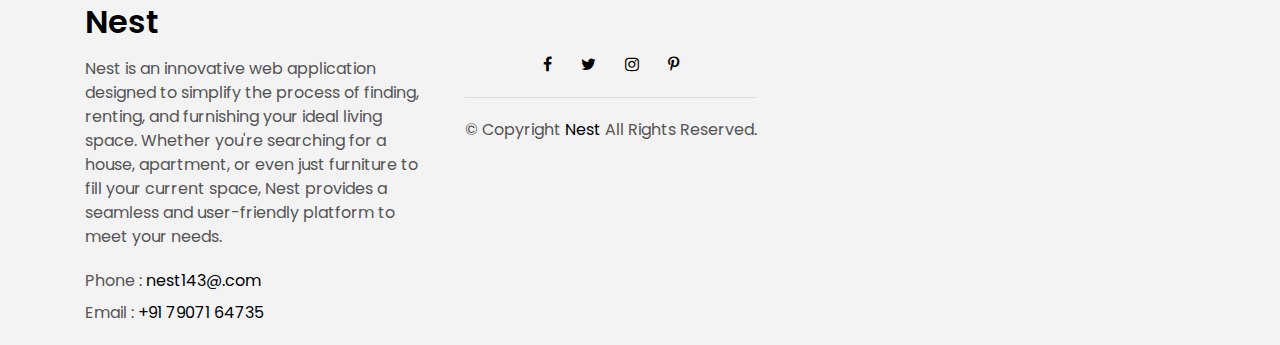
==== commit d7aa89c3: "Merge branch 'main' of https://github.com/aswathyravindran/HAARA" ====
--- a/Project/web/index.html
+++ b/Project/web/index.html
@@ -137,7 +137,7 @@
                                                 <span class="color-b">204 </span> Alira
                                                 <br> Roan Road One</h1>
                                             <p class="intro-subtitle intro-price">
-                                                <a href="#"><span class="price-a">rent | $ 12.000</span></a>
+                                                <a href="#"><span class="price-a">rent | ₹ 12000</span></a>
                                             </p>
                                         </div>
                                     </div>
@@ -179,11 +179,7 @@
                                     we have the perfect accommodation to suit your needs.
                                 </p>
                             </div>
-                            <div class="card-footer-c">
-                                <a href="#" class="link-c link-icon">Read more
-                                    <span class="ion-ios-arrow-forward"></span>
-                                </a>
-                            </div>
+
                         </div>
                     </div>
                     <div class="col-md-4">
@@ -207,39 +203,10 @@
                                 our curated selection ensures that you'll find the ideal pieces to complement your space.
                             </p>
                         </div>
-                        <div class="card-footer-c">
-                            <a href="#" class="link-c link-icon">Read more
-                                <span class="ion-ios-arrow-forward"></span>
-                            </a>
-                        </div>
-                    </div>
-                </div>
-                <!--        <div class="col-md-4">
-                          <div class="card-box-c foo">
-                            <div class="card-header-c d-flex">
-                              <div class="card-box-ico">
-                                <span class="fa fa-home"></span>
-                              </div>-->
-                <!--              <div class="card-title-c align-self-center">
-                                <h2 class="title-c">Sell</h2>
-                              </div>
-                            </div>
-                            <div class="card-body-c">
-                              <p class="content-c">
-                                Sed porttitor lectus nibh. Cras ultricies ligula sed magna dictum porta. Praesent sapien massa,
-                                convallis a pellentesque
-                                nec, egestas non nisi.
-                              </p>
-                            </div>
-                            <div class="card-footer-c">
-                              <a href="#" class="link-c link-icon">Read more
-                                <span class="ion-ios-arrow-forward"></span>
-                              </a>
-                            </div>-->
-                <!--          </div>
-                        </div>
-                      </div>
-                    </div>-->
+                        
+                    </div>
+                </div>
+             
         </section>
         <!--/ Services End /-->
 
@@ -252,11 +219,7 @@
                             <div class="title-box">
                                 <h2 class="title-a">Latest Properties</h2>
                             </div>
-                            <div class="title-link">
-                                <a href="Assets/Templates/Main/property-grid.html">All Property
-                                    <span class="ion-ios-arrow-forward"></span>
-                                </a>
-                            </div>
+                            
                         </div>
                     </div>
                 </div>
@@ -270,7 +233,7 @@
                                 <div class="card-overlay-a-content">
                                     <div class="card-header-a">
                                         <h2 class="card-title-a">
-                                            <a href="Assets/Templates/Main/property-single.html">206 Mount
+                                            <a href="">206 Mount
                                                 <br /> Olive Road Two</a>
                                         </h2>
                                     </div>
@@ -278,9 +241,7 @@
                                         <div class="price-box d-flex">
                                             <span class="price-a">rent |₹ 25000</span>
                                         </div>
-                                        <a href="#" class="link-a">Click here to view
-                                            <span class="ion-ios-arrow-forward"></span>
-                                        </a>
+                                        
                                     </div>
                                     <div class="card-footer-a">
                                         <ul class="card-info d-flex justify-content-around">
@@ -317,7 +278,7 @@
                                 <div class="card-overlay-a-content">
                                     <div class="card-header-a">
                                         <h2 class="card-title-a">
-                                            <a href="Assets/Templates/Main/property-single.html">157 West
+                                            <a href="">157 West
                                                 <br /> Central Park</a>
                                         </h2>
                                     </div>
@@ -325,9 +286,7 @@
                                         <div class="price-box d-flex">
                                             <span class="price-a">rent | ₹50000</span>
                                         </div>
-                                        <a href="Assets/Templates/Main/property-single.html" class="link-a">Click here to view
-                                            <span class="ion-ios-arrow-forward"></span>
-                                        </a>
+                                        
                                     </div>
                                     <div class="card-footer-a">
                                         <ul class="card-info d-flex justify-content-around">
@@ -358,13 +317,13 @@
                     <div class="carousel-item-b">
                         <div class="card-box-a card-shadow">
                             <div class="img-box-a">
-                                <img src="Assets/Templates/Main/img/property-7.jpg" alt="" class="img-a img-fluid">
+                                <img src="" alt="" class="img-a img-fluid">
                             </div>
                             <div class="card-overlay">
                                 <div class="card-overlay-a-content">
                                     <div class="card-header-a">
                                         <h2 class="card-title-a">
-                                            <a href="Assets/Templates/Main/property-single.html">245 Azabu
+                                            <a href="">245 Azabu
                                                 <br /> Nishi Park let</a>
                                         </h2>
                                     </div>
@@ -372,9 +331,7 @@
                                         <div class="price-box d-flex">
                                             <span class="price-a">rent | ₹28000</span>
                                         </div>
-                                        <a href="Assets/Templates/Main/property-single.html" class="link-a">Click here to view
-                                            <span class="ion-ios-arrow-forward"></span>
-                                        </a>
+                                       
                                     </div>
                                     <div class="card-footer-a">
                                         <ul class="card-info d-flex justify-content-around">
@@ -411,7 +368,7 @@
                                 <div class="card-overlay-a-content">
                                     <div class="card-header-a">
                                         <h2 class="card-title-a">
-                                            <a href="Assets/Templates/Main/property-single.html">204 Montal
+                                            <a href="">204 Montal
                                                 <br /> South Bela Two</a>
                                         </h2>
                                     </div>
@@ -419,9 +376,7 @@
                                         <div class="price-box d-flex">
                                             <span class="price-a">rent | ₹24000</span>
                                         </div>
-                                        <a href="Assets/Templates/Main/property-single.html" class="link-a">Click here to view
-                                            <span class="ion-ios-arrow-forward"></span>
-                                        </a>
+                                        
                                     </div>
                                     <div class="card-footer-a">
                                         <ul class="card-info d-flex justify-content-around">
@@ -453,217 +408,50 @@
             </div>
         </section>
         <!--/ Property End /-->
-
-        <!--/ Furniture Start /-->
-        <section class="section-property section-t8">
-            <div class="container">
-                <div class="row">
-                    <div class="col-md-12">
-                        <div class="title-wrap d-flex justify-content-between">
-                            <div class="title-box">
-                                <h2 class="title-a">Latest Furniture</h2>
-                            </div>
-                            <div class="title-link">
-                                <a href="Assets/Templates/Main/property-grid.html">All Furniture
-                                    <span class="ion-ios-arrow-forward"></span>
-                                </a>
-                            </div>
-                        </div>
-                    </div>
-                </div>
-                <div id="property-carousel" class="owl-carousel owl-theme">
-                    <div class="carousel-item-b">
-                        <div class="card-box-a card-shadow">
-                            <div class="img-box-a">
-                                <img src="Assets/Templates/Main/img/property-6.jpg" alt="" class="img-a img-fluid">
-                            </div>
-                            <div class="card-overlay">
-                                <div class="card-overlay-a-content">
-                                    <div class="card-header-a">
-                                        <h2 class="card-title-a">
-                                            <a href="Assets/Templates/Main/property-single.html">206 Mount
-                                                <br /> Olive Road Two</a>
-                                        </h2>
-                                    </div>
-                                    <div class="card-body-a">
-                                        <div class="price-box d-flex">
-                                            <span class="price-a">rent | ₹34000</span>
-                                        </div>
-                                        <a href="#" class="link-a">Click here to view
-                                            <span class="ion-ios-arrow-forward"></span>
-                                        </a>
-                                    </div>
-                                    <div class="card-footer-a">
-                                        <ul class="card-info d-flex justify-content-around">
-                                            <li>
-                                                <h4 class="card-info-title">Area</h4>
-                                                <span>340m
-                                                    <sup>2</sup>
-                                                </span>
-                                            </li>
-                                            <li>
-                                                <h4 class="card-info-title">Beds</h4>
-                                                <span>2</span>
-                                            </li>
-                                            <li>
-                                                <h4 class="card-info-title">Baths</h4>
-                                                <span>4</span>
-                                            </li>
-                                            <li>
-                                                <h4 class="card-info-title">Garages</h4>
-                                                <span>1</span>
-                                            </li>
-                                        </ul>
-                                    </div>
-                                </div>
-                            </div>
-                        </div>
-                    </div>
-                    <div class="carousel-item-b">
-                        <div class="card-box-a card-shadow">
-                            <div class="img-box-a">
-                                <img src="Assets/Templates/Main/img/property-3.jpg" alt="" class="img-a img-fluid">
-                            </div>
-                            <div class="card-overlay">
-                                <div class="card-overlay-a-content">
-                                    <div class="card-header-a">
-                                        <h2 class="card-title-a">
-                                            <a href="Assets/Templates/Main/property-single.html">157 West
-                                                <br /> Central Park</a>
-                                        </h2>
-                                    </div>
-                                    <div class="card-body-a">
-                                        <div class="price-box d-flex">
-                                            <span class="price-a">rent | ₹24000</span>
-                                        </div>
-                                        <a href="Assets/Templates/Main/property-single.html" class="link-a">Click here to view
-                                            <span class="ion-ios-arrow-forward"></span>
-                                        </a>
-                                    </div>
-                                    <div class="card-footer-a">
-                                        <ul class="card-info d-flex justify-content-around">
-                                            <li>
-                                                <h4 class="card-info-title">Area</h4>
-                                                <span>340m
-                                                    <sup>2</sup>
-                                                </span>
-                                            </li>
-                                            <li>
-                                                <h4 class="card-info-title">Beds</h4>
-                                                <span>2</span>
-                                            </li>
-                                            <li>
-                                                <h4 class="card-info-title">Baths</h4>
-                                                <span>4</span>
-                                            </li>
-                                            <li>
-                                                <h4 class="card-info-title">Garages</h4>
-                                                <span>1</span>
-                                            </li>
-                                        </ul>
-                                    </div>
-                                </div>
-                            </div>
-                        </div>
-                    </div>
-                    <div class="carousel-item-b">
-                        <div class="card-box-a card-shadow">
-                            <div class="img-box-a">
-                                <img src="Assets/Templates/Main/img/property-7.jpg" alt="" class="img-a img-fluid">
-                            </div>
-                            <div class="card-overlay">
-                                <div class="card-overlay-a-content">
-                                    <div class="card-header-a">
-                                        <h2 class="card-title-a">
-                                            <a href="Assets/Templates/Main/property-single.html">245 Azabu
-                                                <br /> Nishi Park let</a>
-                                        </h2>
-                                    </div>
-                                    <div class="card-body-a">
-                                        <div class="price-box d-flex">
-                                            <span class="price-a">rent |₹24000</span>
-                                        </div>
-                                        <a href="Assets/Templates/Main/property-single.html" class="link-a">Click here to view
-                                            <span class="ion-ios-arrow-forward"></span>
-                                        </a>
-                                    </div>
-                                    <div class="card-footer-a">
-                                        <ul class="card-info d-flex justify-content-around">
-                                            <li>
-                                                <h4 class="card-info-title">Area</h4>
-                                                <span>340m
-                                                    <sup>2</sup>
-                                                </span>
-                                            </li>
-                                            <li>
-                                                <h4 class="card-info-title">Beds</h4>
-                                                <span>2</span>
-                                            </li>
-                                            <li>
-                                                <h4 class="card-info-title">Baths</h4>
-                                                <span>4</span>
-                                            </li>
-                                            <li>
-                                                <h4 class="card-info-title">Garages</h4>
-                                                <span>1</span>
-                                            </li>
-                                        </ul>
-                                    </div>
-                                </div>
-                            </div>
-                        </div>
-                    </div>
-                    <div class="carousel-item-b">
-                        <div class="card-box-a card-shadow">
-                            <div class="img-box-a">
-                                <img src="Assets/Templates/Main/img/property-10.jpg" alt="" class="img-a img-fluid">
-                            </div>
-                            <div class="card-overlay">
-                                <div class="card-overlay-a-content">
-                                    <div class="card-header-a">
-                                        <h2 class="card-title-a">
-                                            <a href="Assets/Templates/Main/property-single.html">204 Montal
-                                                <br /> South Bela Two</a>
-                                        </h2>
-                                    </div>
-                                    <div class="card-body-a">
-                                        <div class="price-box d-flex">
-                                            <span class="price-a">rent | ₹24000</span>
-                                        </div>
-                                        <a href="Assets/Templates/Main/property-single.html" class="link-a">Click here to view
-                                            <span class="ion-ios-arrow-forward"></span>
-                                        </a>
-                                    </div>
-                                    <div class="card-footer-a">
-                                        <ul class="card-info d-flex justify-content-around">
-                                            <li>
-                                                <h4 class="card-info-title">Area</h4>
-                                                <span>340m
-                                                    <sup>2</sup>
-                                                </span>
-                                            </li>
-                                            <li>
-                                                <h4 class="card-info-title">Beds</h4>
-                                                <span>2</span>
-                                            </li>
-                                            <li>
-                                                <h4 class="card-info-title">Baths</h4>
-                                                <span>4</span>
-                                            </li>
-                                            <li>
-                                                <h4 class="card-info-title">Garages</h4>
-                                                <span>1</span>
-                                            </li>
-                                        </ul>
-                                    </div>
-                                </div>
-                            </div>
-                        </div>
-                    </div>
-                </div>
-            </div>
-        </section>
-
+        <!--/ Furniture start/-->
+        <section class="section-furniture">
+    <div class="container">
+        <div class="row">
+            <div class="col-md-12">
+                <div class="title-wrap d-flex justify-content-between">
+                    <div class="title-box">
+                        <h2 class="title-furniture">Latest Furniture</h2>
+                    </div>
+                </div>
+            </div>
+        </div>
+        <div class="row">
+            <div class="col-lg-4 col-md-6">
+                <div class="furniture-item">
+                    <img src="Assets/Templates/Main/img/property-10.jpg" alt="Furniture 1" class="img-fluid">
+                    <h3 class="furniture-title">Comfortable Sofa</h3>
+                    <p class="furniture-description">A cozy sofa perfect for your living room.</p>
+                    <span class="furniture-price">₹4999</span>
+                </div>
+            </div>
+            <div class="col-lg-4 col-md-6">
+                <div class="furniture-item">
+                    <img src="Assets/Templates/Main/img/property-9.jpg" alt="Furniture 2" class="img-fluid">
+                    <h3 class="furniture-title">Modern Coffee Table with Sofa Set</h3>
+                    <p class="furniture-description">A sleek coffee table to enhance your decor.</p>
+                    <span class="furniture-price">₹19999</span>
+                </div>
+            </div>
+            <div class="col-lg-4 col-md-6">
+                <div class="furniture-item">
+                    <img src="Assets/Templates/Main/img/property-8.jpg" class="img-fluid">
+                    <h3 class="furniture-title">Elegant Working Chair</h3>
+                    <p class="furniture-description">Beautiful chairs for your Working area.</p>
+                    <span class="furniture-price">₹9999 each</span>
+                </div>
+            </div>
+            <!-- Add more furniture items here -->
+        </div>
+    </div>
+</section>
+
+
+       <!--/ Furniture End /-->
         <!--/ footer Star /-->
         <section class="section-footer">
             <div class="container">
@@ -692,76 +480,14 @@
                             </div>
                         </div>
                     </div>
-                    <!--        <div class="col-sm-12 col-md-4 section-md-t3">
-                              <div class="widget-a">
-                                <div class="w-header-a">
-                                  <h3 class="w-title-a text-brand">The Company</h3>
-                                </div>
-                                <div class="w-body-a">
-                                  <div class="w-body-a">
-                                    <ul class="list-unstyled">
-                                      <li class="item-list-a">
-                                        <i class="fa fa-angle-right"></i> <a href="#">Site Map</a>
-                                      </li>
-                                      <li class="item-list-a">
-                                        <i class="fa fa-angle-right"></i> <a href="#">Legal</a>
-                                      </li>
-                                      <li class="item-list-a">
-                                        <i class="fa fa-angle-right"></i> <a href="#">Agent Admin</a>
-                                      </li>
-                                      <li class="item-list-a">
-                                        <i class="fa fa-angle-right"></i> <a href="#">Careers</a>
-                                      </li>
-                                      <li class="item-list-a">
-                                        <i class="fa fa-angle-right"></i> <a href="#">Affiliate</a>
-                                      </li>
-                                      <li class="item-list-a">
-                                        <i class="fa fa-angle-right"></i> <a href="#">Privacy Policy</a>
-                                      </li>
-                                    </ul>
-                                  </div>
-                                </div>
-                              </div>
-                            </div>
-                            <div class="col-sm-12 col-md-4 section-md-t3">
-                              <div class="widget-a">
-                                <div class="w-header-a">
-                                  <h3 class="w-title-a text-brand">International sites</h3>
-                                </div>
-                                <div class="w-body-a">
-                                  <ul class="list-unstyled">
-                                    <li class="item-list-a">
-                                      <i class="fa fa-angle-right"></i> <a href="#">Venezuela</a>
-                                    </li>
-                                    <li class="item-list-a">
-                                      <i class="fa fa-angle-right"></i> <a href="#">China</a>
-                                    </li>
-                                    <li class="item-list-a">
-                                      <i class="fa fa-angle-right"></i> <a href="#">Hong Kong</a>
-                                    </li>
-                                    <li class="item-list-a">
-                                      <i class="fa fa-angle-right"></i> <a href="#">Argentina</a>
-                                    </li>
-                                    <li class="item-list-a">
-                                      <i class="fa fa-angle-right"></i> <a href="#">Singapore</a>
-                                    </li>
-                                    <li class="item-list-a">
-                                      <i class="fa fa-angle-right"></i> <a href="#">Philippines</a>
-                                    </li>
-                                  </ul>
-                                </div>
-                              </div>
-                            </div>
-                          </div>
-                        </div>
-                      </section>-->
+                   
                     <footer>
                         <div class="container">
                             <div class="row">
                                 <div class="col-md-12">
                                     <nav class="nav-footer">
                                         <ul class="list-inline">
-                                            <li class="list-inline-item">
+<!--                                            <li class="list-inline-item">
                                                 <a href="#">Home</a>
                                             </li>
                                             <li class="list-inline-item">
@@ -775,7 +501,7 @@
                                             </li>
                                             <li class="list-inline-item">
                                                 <a href="#">Contact</a>
-                                            </li>
+                                            </li>-->
                                         </ul>
                                     </nav>
                                     <div class="socials-a">
@@ -800,11 +526,11 @@
                                                     <i class="fa fa-pinterest-p" aria-hidden="true"></i>
                                                 </a>
                                             </li>
-                                            <li class="list-inline-item">
+<!--                                            <li class="list-inline-item">
                                                 <a href="#">
                                                     <i class="fa fa-dribbble" aria-hidden="true"></i>
                                                 </a>
-                                            </li>
+                                            </li>-->
                                         </ul>
                                     </div>
                                     <div class="copyright-footer">
@@ -814,13 +540,7 @@
                                         </p>
                                     </div>
                                     <div class="credits">
-                                        <!--
-                                          All the links in the footer should remain intact.
-                                          You can delete the links only if you purchased the pro version.
-                                          Licensing information: https://bootstrapmade.com/license/
-                                          Purchase the pro version with working PHP/AJAX contact form: https://bootstrapmade.com/buy/?theme=EstateAgency
-                                        -->
-                                        <!--Designed by <a href="https://bootstrapmade.com/">BootstrapMade</a>-->
+                                        
                                     </div>
                                 </div>
                             </div>
